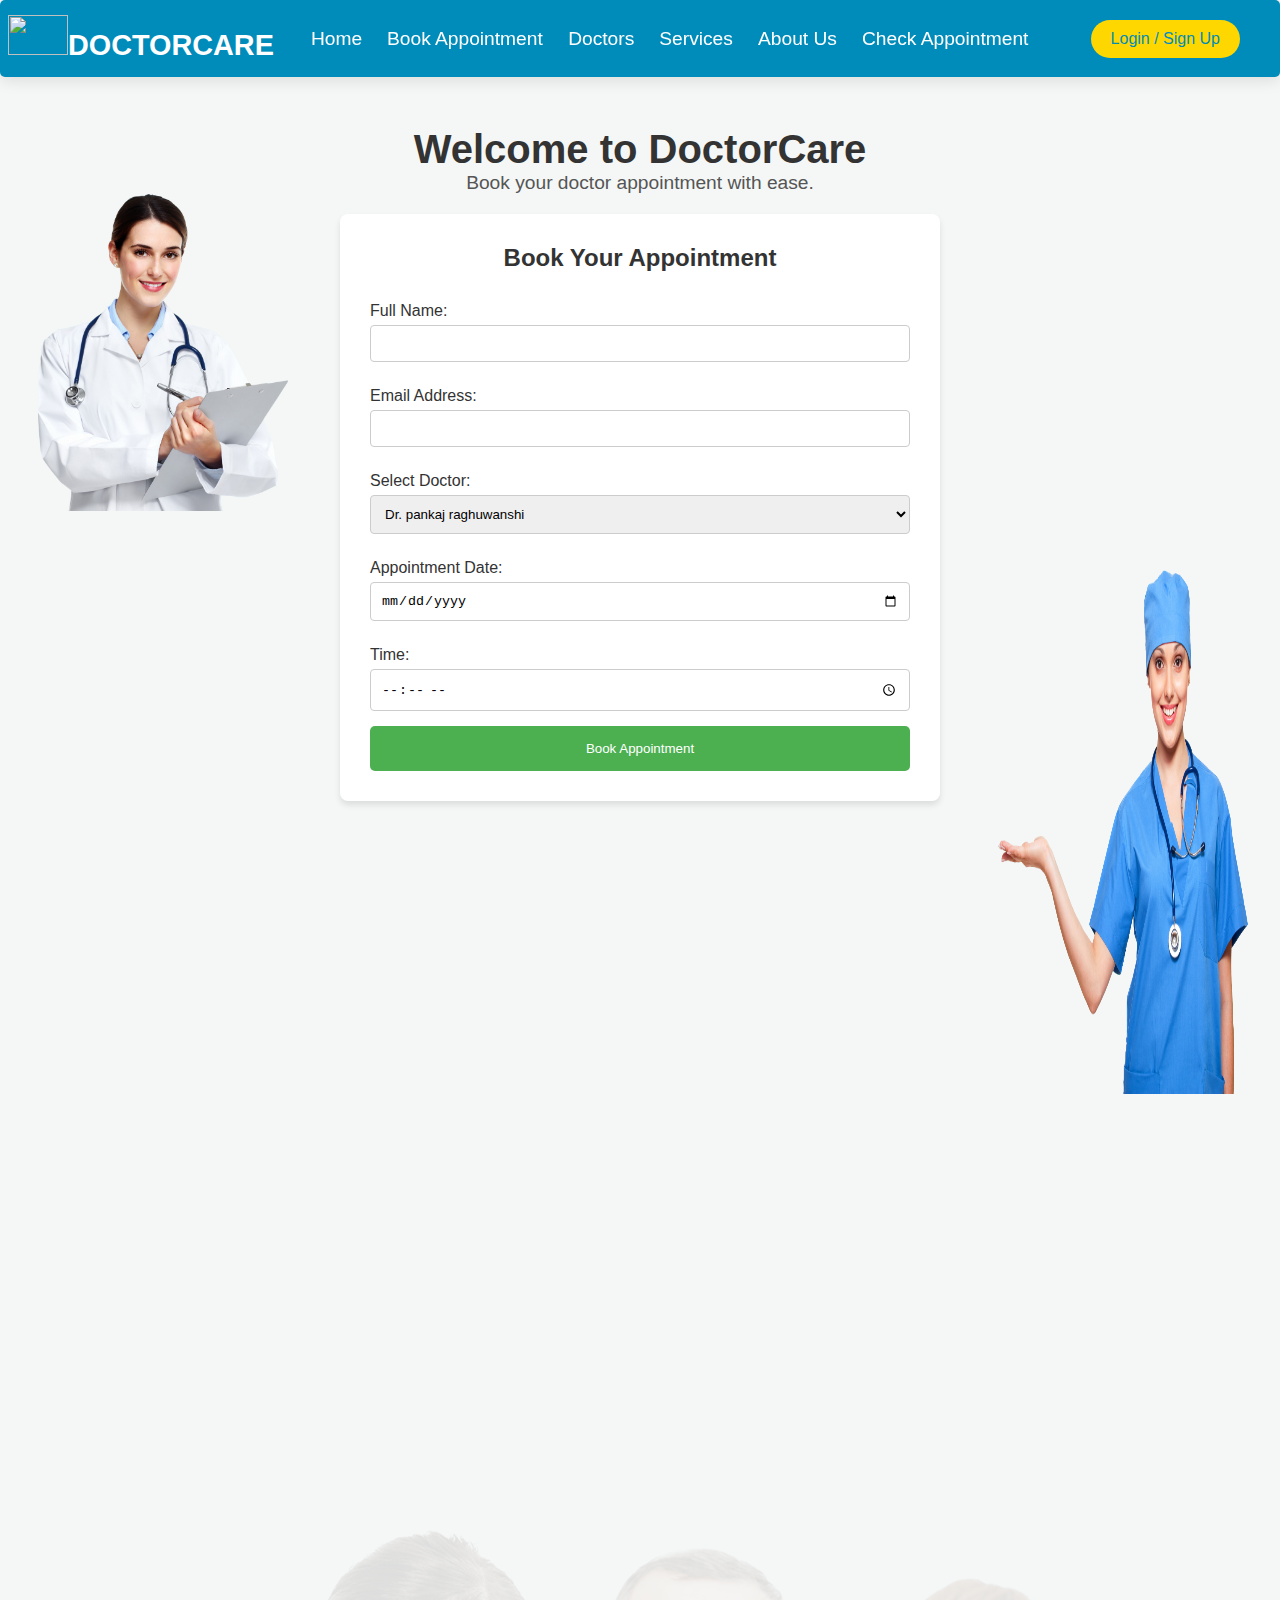
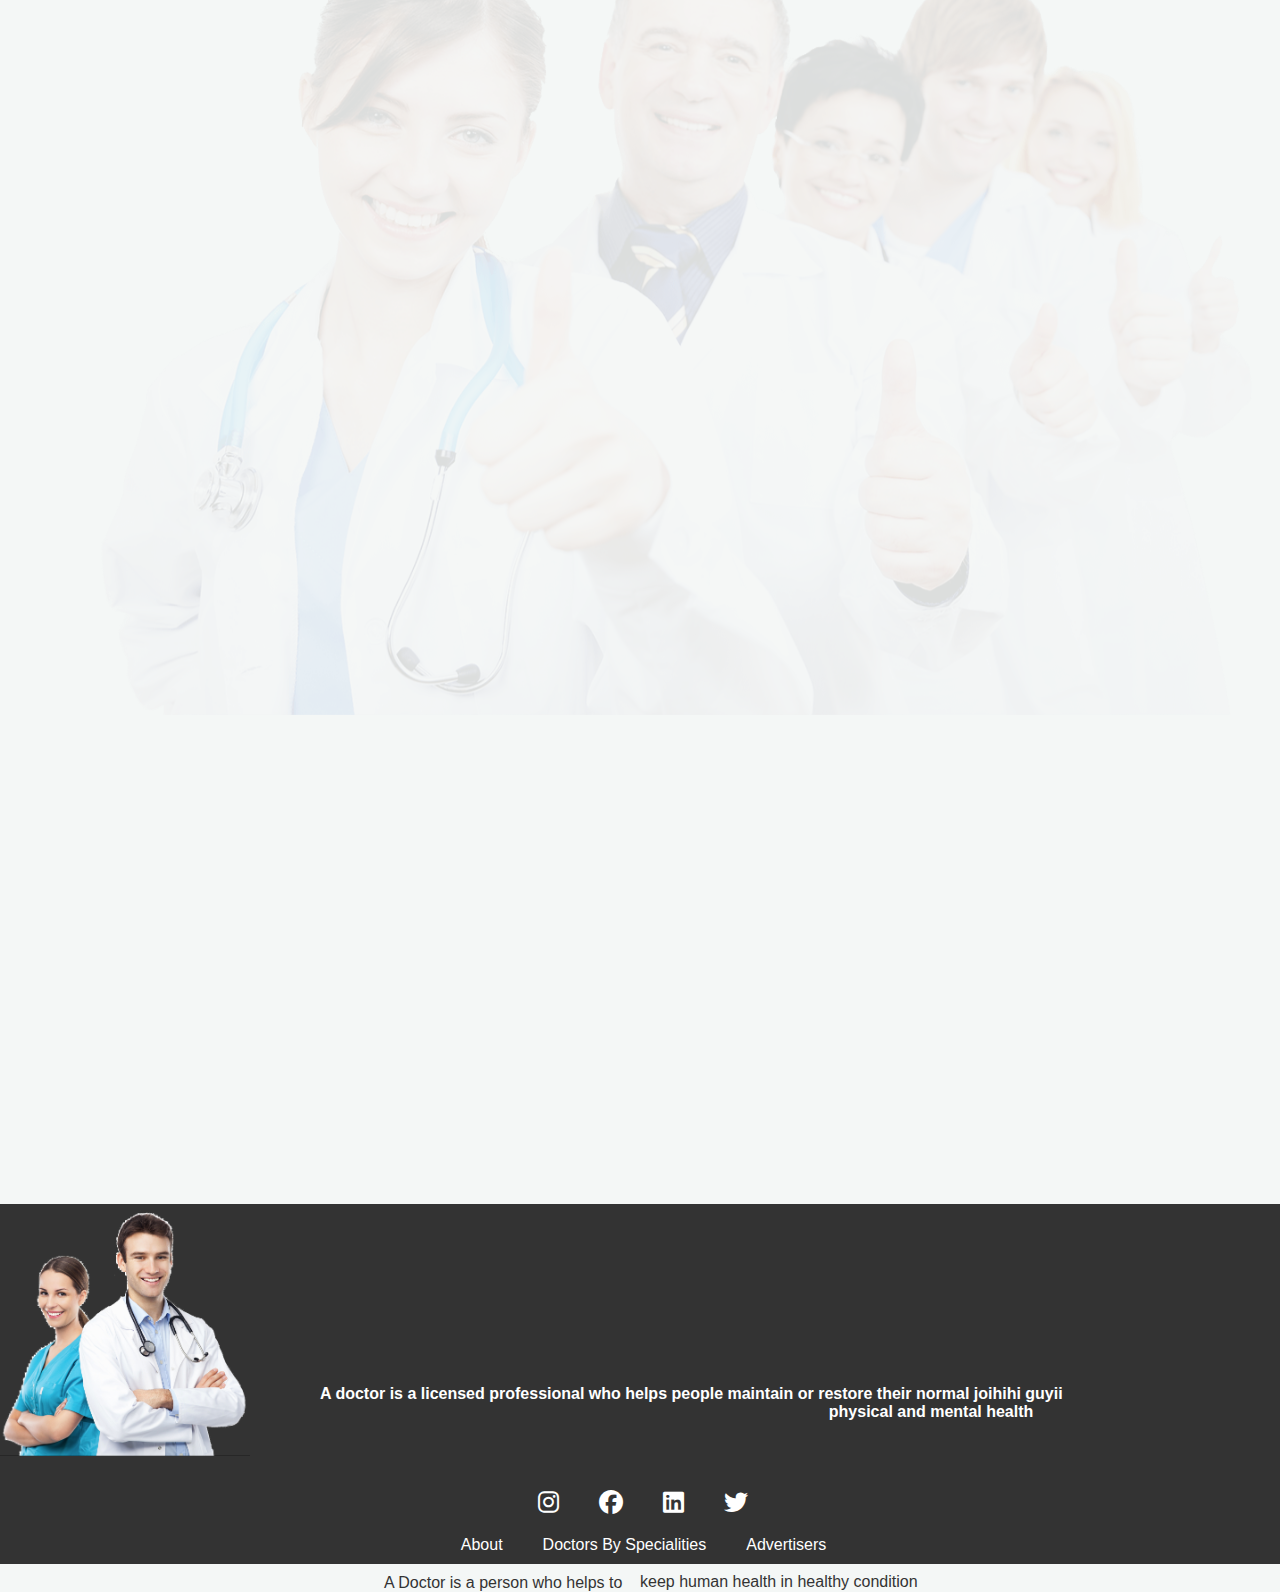
==== index.html @ 3c761203 "final code added 8th jan" ====
<!DOCTYPE html>
<html lang="en">
<head>
    <meta charset="UTF-8">
    <meta name="viewport" content="width=device-width, initial-scale=1.0">
    <title>Doctor Appointment</title>
    <link href="https://unpkg.com/aos@2.3.1/dist/aos.css" rel="stylesheet">

    <link rel="stylesheet" href="https://cdnjs.cloudflare.com/ajax/libs/font-awesome/6.7.2/css/all.min.css">

    <link rel="stylesheet" href="index.css">
</head>
<body>

    
    <div class="navbar">
        <div class="logo"><img src="img/2b8bd2e89da8bbf328e06480a9ad4f7c.png" width="60px" height="40px">DoctorCare </div>
        <ul class="nav-links">
            <li  data-aos="flip-left" data-aos-duration="2500"><a href="#">Home</a></li>
            <li  data-aos="flip-left" data-aos-duration="2500"><a href="#booking-section">Book Appointment</a></li>
            <li  data-aos="zoom-in-down" data-aos-duration="2500"><a href="#div3">Doctors</a></li>
            <li  data-aos="zoom-in-down" data-aos-duration="2500"><a href="#div4">Services</a></li>
            <li data-aos="flip-left" data-aos-duration="2500"><a href="#foot">About Us</a></li>
            <li data-aos="flip-left" data-aos-duration="2500"><a href="book.html">Check Appointment</a></li>
        </ul>
        <button class="login-btn" id="loginBtn" data-aos="fade-up-left"  data-aos-duration="1500">Login / Sign Up</button>
    </div>

    <div class="content">
        <h1>Welcome to DoctorCare</h1>
        <p>Book your doctor appointment with ease.</p>
    </div>
    
<!-- -------------------------------------booking------------------------------------------------------------------------- -->

    <main>
        <section id="booking-section">
            <h2>Book Your Appointment</h2>
            <form id="appointment-form">
                <label for="name">Full Name:</label>
                <input type="text" id="name" name="name" required>

                <label for="email">Email Address:</label>
                <input type="email" id="email" name="email" required>

                <label for="doctor">Select Doctor:</label>
                <select id="doctor" name="doctor">
                    <option value="Dr. pankaj raghuwanshi">Dr. pankaj raghuwanshi</option>
                    <option value="Dr. radhe shyam">Dr. radhe shyam</option>
                    <option value="Dr. Akash chopda">Dr. Akash chopda</option>
                </select>

                <label for="date">Appointment Date:</label>
                <input type="date" id="date" name="date" required>

                <label for="time">Time:</label>
                <input type="time" id="time" name="time" required>

                <button type="submit" id="submit-button">Book Appointment</button>
            </form>
            <p id="confirmation-message"></p>
        </section>
    </main>

    <!-- -------------------------------------booking end------------------------------------------------------------------------- -->

<div id="div1">
    <img src="img/139c5cb1623fc474ffbba6fe920c0d33.png" data-aos="fade-down" data-aos-easing="linear" data-aos-duration="1500" data-aos-offset="510"> <br><br><br><br>
    <!-- <img src="img/img3.png" alt=""> -->
</div>
<div id="div2">
    <img src="img/kisspng-sahara-nurses-bureau-nursing-home-care-health-care-nurse-5ab9dc126d9730.7811115415221299384489.png"  data-aos="fade-left" data-aos-anchor="#example-anchor" data-aos-offset="500" data-aos-duration= "2500" >

</div>

<div id="div3">
    <img src="img/4ee6660207763caf100fb86236fea267.png" data-aos="fade-left"
    data-aos-anchor="#example-anchor"
    data-aos-offset="1000"
    data-aos-duration="500">
</div>

<div id="div3-text" id="element">
    <h1 id="element"></h1>
</div>


<div id="div4">
    <img src="img/transparent-glasses-doctor-examining-patient-in-hospital-setting65ee84c46fb3d5.9067017817101303724575.png" alt=""  data-aos="fade-right" data-aos-anchor-placement="center-center">
    <img src="img/904b3618a197446292f60cd5df629265.png"  data-aos="fade-right" data-aos-anchor-placement="center-center">
    <img src="img/7c3259f292fb3bf3805e8688f34e50a0.png"  data-aos="fade-left" data-aos-anchor-placement="center-center" data-aos-duration="1000" >
</div>

<div class="div4img4" data-aos="flip-right" data-aos-duration="1000" ><img src="img/img4.png" alt=""></div>












<!-- ---------------------footer--------------------------- -->

<div id="foot">
    <div class="footimg1"><img src="img/pngwing.com.png" alt=""></div>
    <div class="footimg2"><img src="img/d8641a4613c00d3e041a2abf61260452.png" data-aos="fade-down"
        data-aos-duration="3000"></div>
</div>

<div id="foottext-1">
<h4>A doctor is a licensed professional who helps people maintain or restore their normal joihihi guyii </h4>
<h4 class="foottexth4"> physical and mental health</h4>
</div>







<div id="foottext-2">
    <ul>
        <li>About</li>
        <li>Doctors By Specialities</li>
        <li>Advertisers</li>
    </ul>
</div>
<div id="foottext-3">
    <ul>
        <i class="fa-brands fa-instagram"></i>
        <i class="fa-brands fa-facebook"></i>
        <i class="fa-brands fa-linkedin"></i>
        <i class="fa-brands fa-twitter"></i>
    </ul>
</div>

<div id="foottext-4">
<p>A Doctor is a person who helps to</p></div>
<div id="foottext-5">
<p> keep human health in healthy condition</p>
</div>










    <!-- ===========================end======================== -->

    <script src="https://cdn.jsdelivr.net/npm/sweetalert2@11"></script>

    <script src="https://unpkg.com/typed.js@2.1.0/dist/typed.umd.js"></script>

<!-- ---------------aos--------------------- -->
<script src="https://unpkg.com/aos@2.3.1/dist/aos.js"></script>
<script>
    AOS.init();
  </script>


    <script src="index.js"></script>
    
</body>

</html>
---- index.css ----
* {
    margin: 0;
    padding: 0;
    box-sizing: border-box;
}

body {
    font-family: 'Arial', sans-serif;
    background-color: #f4f7f6;
    color: #333;
    transition: all 0.3s ease;
}


.navbar {
    display: flex;
    justify-content: space-between;
    align-items: center;
    background-color: #008CBA; 
    padding: 15px 40px;
    box-shadow: 0 4px 15px rgba(0, 0, 0, 0.1);
    border-radius: 5px;
}

.navbar .logo {
    font-size: 1.8rem;
    font-weight: bold;
    color: #fff;
    text-transform: uppercase;
}
.navbar .logo img{
    margin-left: -32px;
}
.navbar .logo img:hover{
    width: 110px;

}

.nav-links {
    display: flex;
    list-style-type: none;
}

.nav-links li {
    margin-right: 25px;
}

.nav-links a {
    text-decoration: none;
    color: #fff;
    font-size: 1.2rem;
    transition: color 0.3s ease-in-out;
}

.nav-links a:hover {
    color: #FFD700; 
}

.login-btn {
    background-color: #FFD700;
    color: #008CBA;
    padding: 10px 20px;
    font-size: 1rem;
    border: none;
    border-radius: 25px;
    cursor: pointer;
    transition: all 0.3s ease;
}

.login-btn:hover {
    background-color: #f0ad4e;
    color: #fff;
}


.content {
    text-align: center;
    margin-top: 50px;
}

.content h1 {
    font-size: 2.5rem;
    color: #333;
}

.content p {
    font-size: 1.2rem;
    color: #555;
}

/* Media Queries for Responsiveness */
@media (max-width: 768px) {
    .navbar {
        flex-direction: column;
        text-align: center;
    }

    .nav-links {
        flex-direction: column;
        margin-top: 15px;
    }

    .nav-links li {
        margin-bottom: 10px;
    }

    .login-btn {
        margin-top: 20px;
    }
}


/* ----------------------------------------home-------------------------- */

main {
    padding: 20px;
    display: flex;
    justify-content: center;
}


#booking-section {
    background-color: white;
    padding: 30px;
    border-radius: 8px;
    box-shadow: 0 4px 6px rgba(0, 0, 0, 0.1);
    width: 100%;
    max-width: 600px;
}

#booking-section h2 {
    text-align: center;
    margin-bottom: 20px;
}

form {
    display: flex;
    flex-direction: column;
}

form label {
    margin: 10px 0 5px;
}

form input, form select {
    padding: 10px;
    margin-bottom: 15px;
    border: 1px solid #ccc;
    border-radius: 4px;
}

button {
    background-color: #4CAF50;
    color: white;
    padding: 15px;
    border: none;
    border-radius: 5px;
    cursor: pointer;
}

button:hover {
    background-color: #45a049;
}



/* -------------------------------------------------------home end--------------------------------------- */

#div1{
   
    margin-left: 3%;
    margin-top: -49%;
    width: 250px;
    height: 110vh;

}
#div2{

    margin-left: 78%;
    margin-top: -48%;
    width: 250px;
    height: 110vh;

}
#div1 img{
    
    width: 250px;
    
}
#div2 img{
    
    width: 250px;
    height: 53%;
}



#div3{
    width: 90%;
}

#div3 img{
    margin-top: -30px;
    width: 100%;
    opacity: 0.1;
}

#div3-text h1{
    margin-top: -40px;
    margin-left: 12px;
    font-size: 1.9rem;
}




#div4 img{
    width: 200px;
}

#div3 img:hover{
    opacity: 0.7;
}

.div4img4 img{
    margin-top: -86%;
    margin-left: 87%;
    width: 150px;
    height: 60vh;
}




/* ----------------footer=---------------------------- */
#foot{
background: #333;
    display: flex;
    gap: 64%;

    width: 100%;
    height: 40vh;

}
.footimg1 img{
margin-bottom: -6%;
    width: 250px;
}
.footimg2 img{
    margin-top: 40px;
    width: 200px;
}


#foottext-1{
    
    color: white;
    margin-top: -14%;
    margin-left: 25%;
}
.foottexth4{
    margin-left: 53%;
}
#foottext-2 ul{
    margin-top: 9%;
    margin-left: 36%;
    gap: 40px;
    display: flex;
}
#foottext-2 ul li{
    list-style: none;
    color: white;

}
#foottext-2 ul li:hover{
    cursor: pointer;
    color: #857f5e;
}
#foottext-3 ul{
    font-size: 24px;
    color: white;
    margin-top: -5%;
    margin-left: 42%;
    gap: 40px;
    display: flex;
}
#foottext-3 ul i:hover{
    cursor: pointer;
    color: black
}
#foottext-4{
    margin-top: 60px;
    margin-left: 30%;
}
#foottext-5{
    margin-top: -19px;
    margin-left: 50%;
}
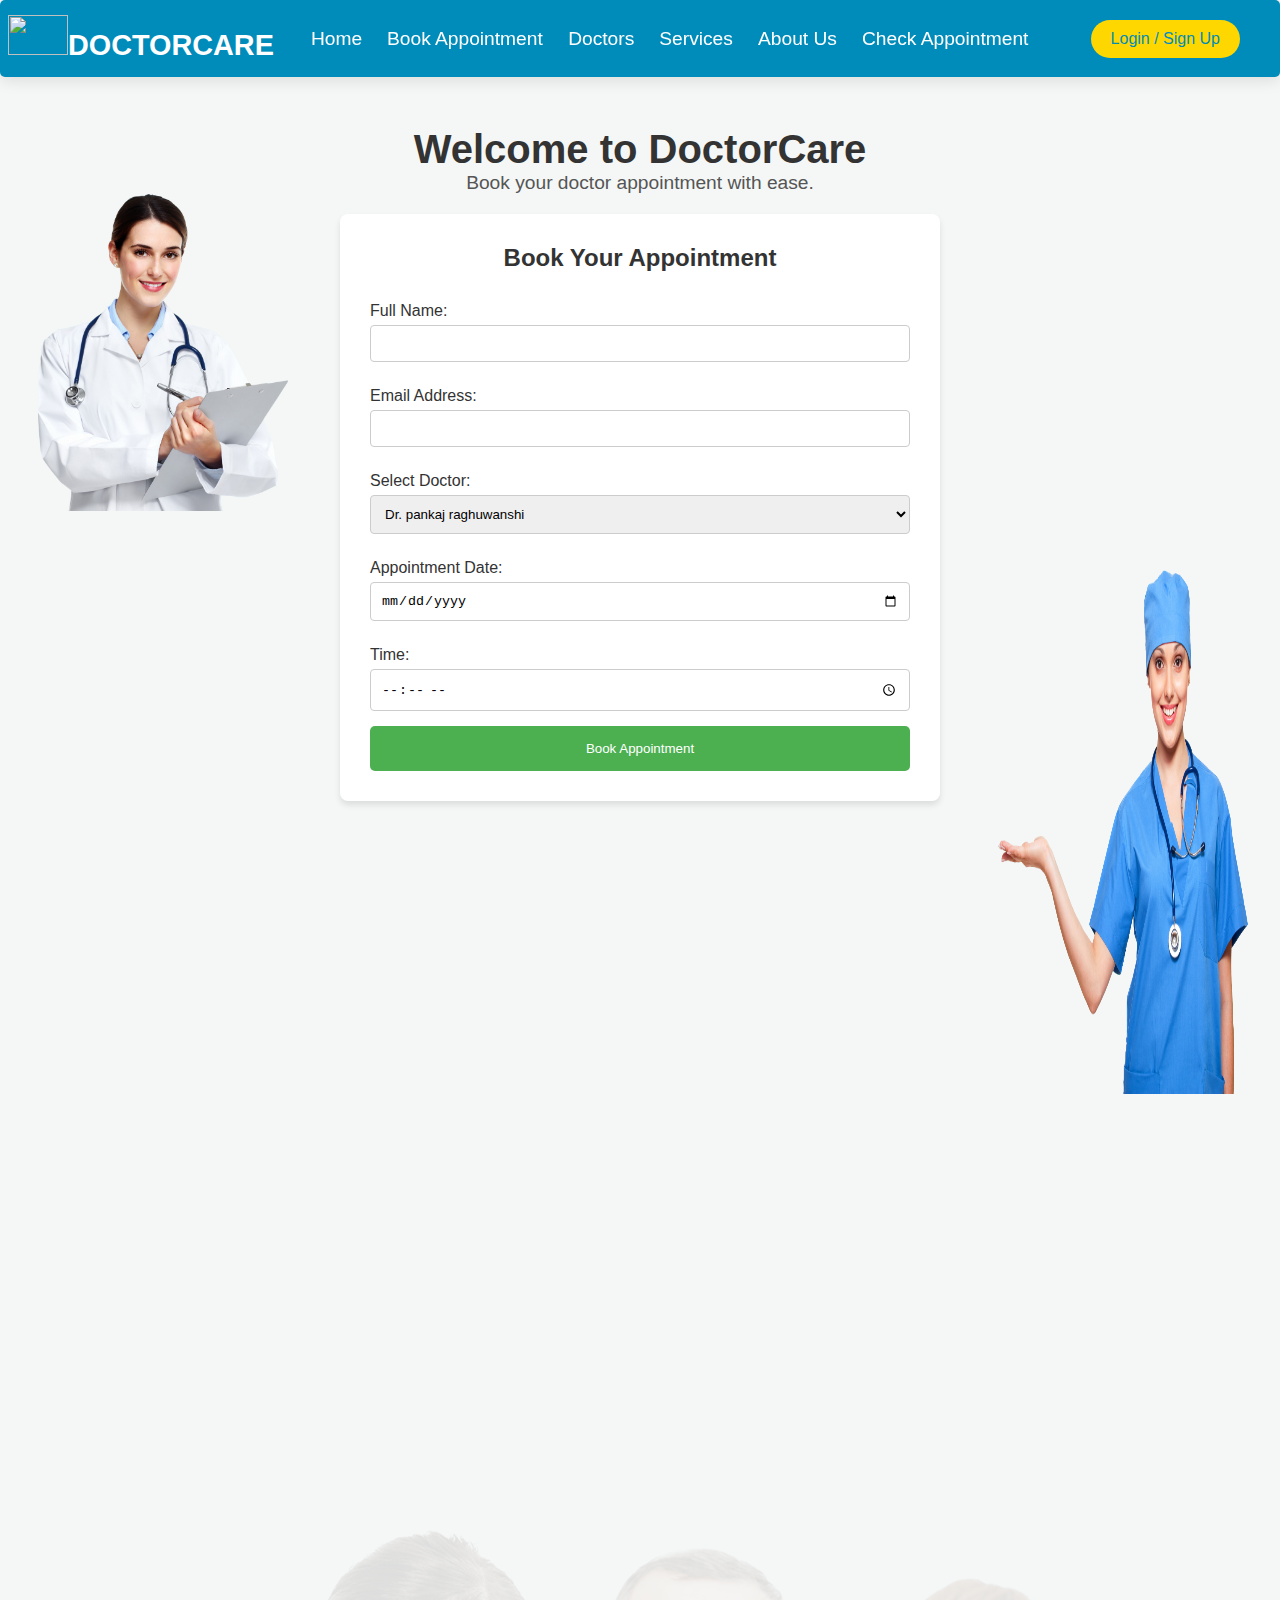
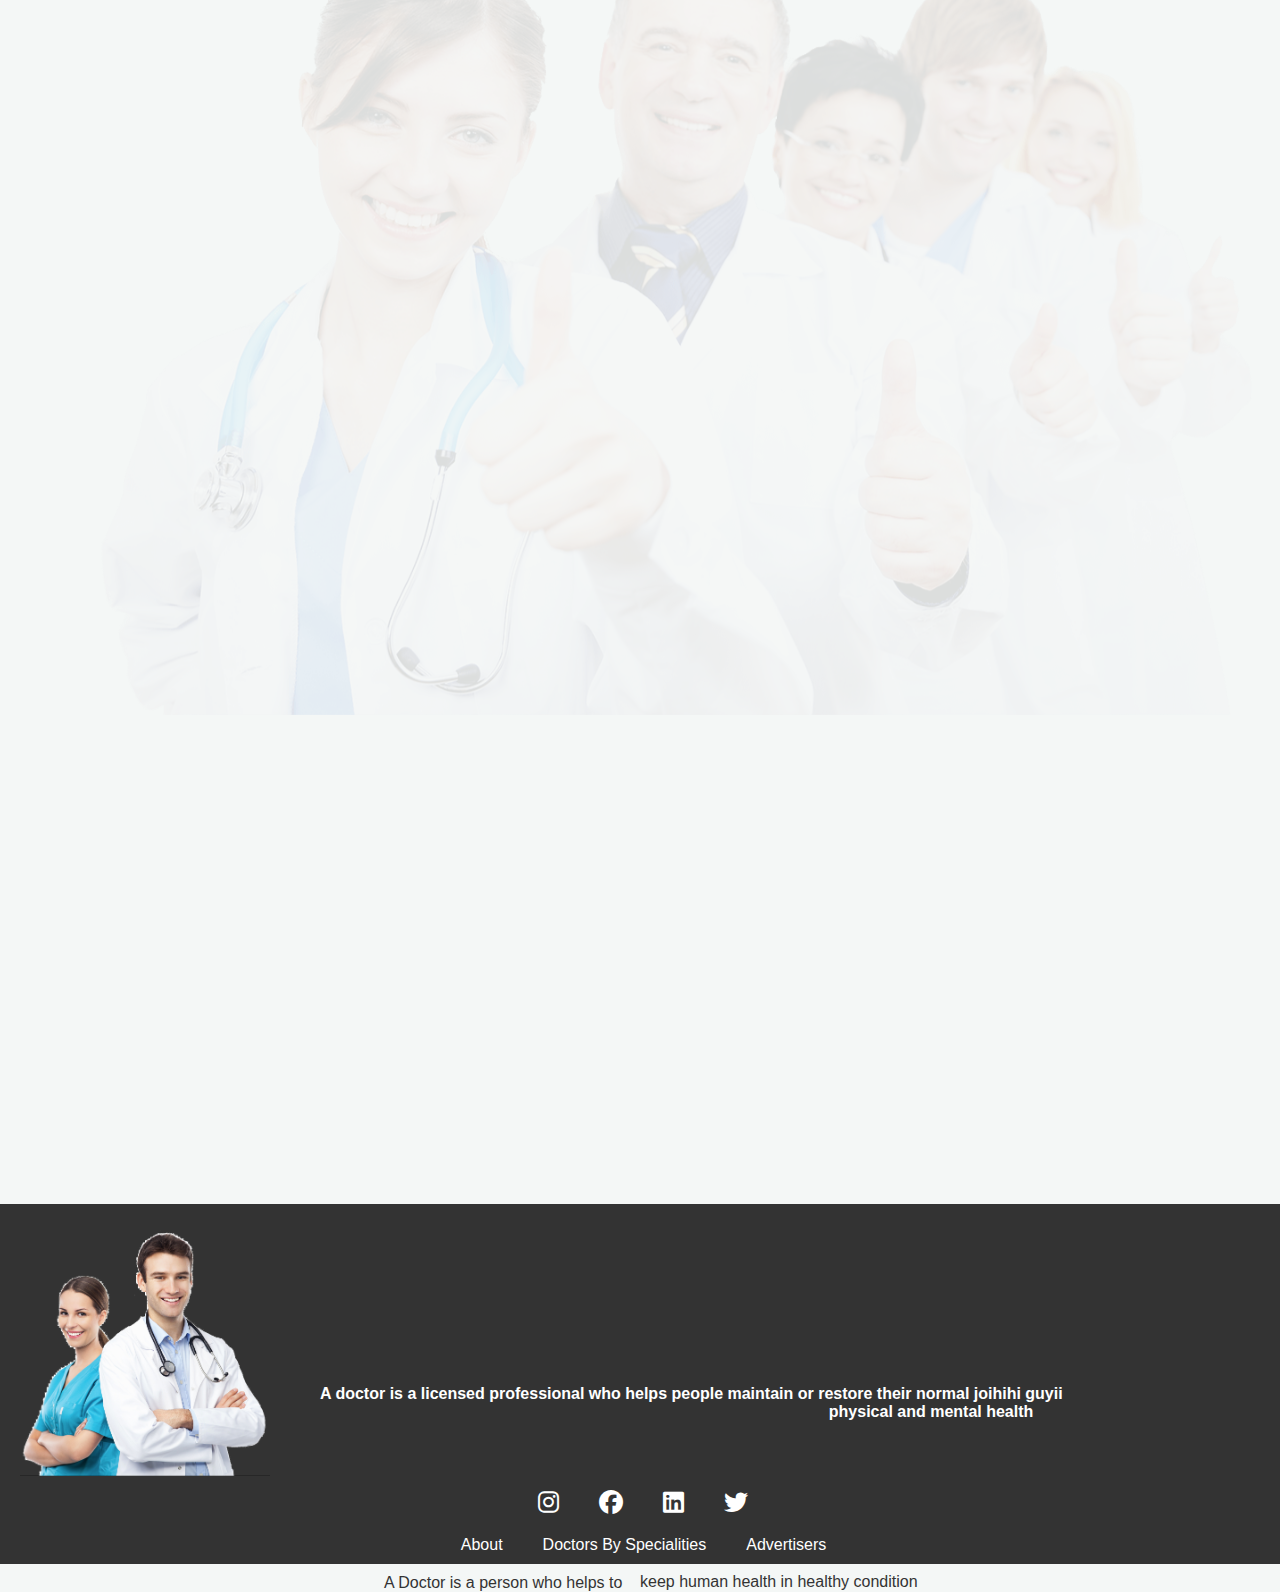
==== commit 2b965fe4: "10th 2nd" ====
--- a/index.html
+++ b/index.html
@@ -21,9 +21,9 @@
             <li  data-aos="zoom-in-down" data-aos-duration="2500"><a href="#div3">Doctors</a></li>
             <li  data-aos="zoom-in-down" data-aos-duration="2500"><a href="#div4">Services</a></li>
             <li data-aos="flip-left" data-aos-duration="2500"><a href="#foot">About Us</a></li>
-            <li data-aos="flip-left" data-aos-duration="2500"><a href="book.html">Check Appointment</a></li>
+            <li data-aos="flip-left" data-aos-duration="2500"><a href="#" onclick="check()">Check Appointment</a></li>
         </ul>
-        <button class="login-btn" id="loginBtn" data-aos="fade-up-left"  data-aos-duration="1500">Login / Sign Up</button>
+        <button class="login-btn" id="loginBtn" data-aos="fade-up-left"  data-aos-duration="1500" onclick="loginsignbtn()">Login / Sign Up</button>
     </div>
 
     <div class="content">
@@ -36,7 +36,7 @@
     <main>
         <section id="booking-section">
             <h2>Book Your Appointment</h2>
-            <form id="appointment-form">
+            <form id="appointment-form" >
                 <label for="name">Full Name:</label>
                 <input type="text" id="name" name="name" required>
 
@@ -56,7 +56,8 @@
                 <label for="time">Time:</label>
                 <input type="time" id="time" name="time" required>
 
-                <button type="submit" id="submit-button">Book Appointment</button>
+
+                <button type="submit" id="submit-button" onclick="return ins()">Book Appointment</button>
             </form>
             <p id="confirmation-message"></p>
         </section>
@@ -158,7 +159,6 @@
 
     <script src="https://cdn.jsdelivr.net/npm/sweetalert2@11"></script>
 
-    <script src="https://unpkg.com/typed.js@2.1.0/dist/typed.umd.js"></script>
 
 <!-- ---------------aos--------------------- -->
 <script src="https://unpkg.com/aos@2.3.1/dist/aos.js"></script>
@@ -166,7 +166,8 @@
     AOS.init();
   </script>
 
-
+<script src="https://unpkg.com/typed.js@2.1.0/dist/typed.umd.js"></script>
+<script src="drlogin.js"></script>
     <script src="index.js"></script>
     
 </body>
--- a/index.css
+++ b/index.css
@@ -90,7 +90,7 @@
 }
 
 /* Media Queries for Responsiveness */
-@media (max-width: 768px) {
+@media (max-width: 768\px) {
     .navbar {
         flex-direction: column;
         text-align: center;
@@ -112,6 +112,8 @@
 
 
 /* ----------------------------------------home-------------------------- */
+
+
 
 main {
     padding: 20px;
@@ -205,6 +207,9 @@
     width: 100%;
     opacity: 0.1;
 }
+#div3 img:hover{
+    opacity: 0.7;
+}
 
 #div3-text h1{
     margin-top: -40px;
@@ -213,14 +218,8 @@
 }
 
 
-
-
 #div4 img{
     width: 200px;
-}
-
-#div3 img:hover{
-    opacity: 0.7;
 }
 
 .div4img4 img{
@@ -231,52 +230,101 @@
 }
 
 
+@media (max-width: 768px) {
+    #div1 {
+        margin-bottom: 0;
+    }
+    #div1 img{
+    margin-bottom: 0;
+        width: 150px;
+        
+    }
+    #div2{
+       /* display: none; */
+width: 200px;
+       margin-top: -309%;
+    }
+    #div3{
+        margin-top: 120%;
+        margin-bottom: 0;
+    }
+    #div3-text h1{
+        font-size: small;
+margin-top: 110%;
+    }
+    
+    #div4 img{
+        width: 50px;
+    }
+    .div4img4 img{
+        margin-left: 74%;
+        width: 100px;
+        height: 35vh;
+    }
+    .div4img4{
+        margin-left: -12%;
+    }
+}
+
+
+
+
+
+
+
+
+
 
 
 /* ----------------footer=---------------------------- */
+/* Base Styles */
 #foot{
-background: #333;
+    background: #333;
     display: flex;
     gap: 64%;
-
     width: 100%;
     height: 40vh;
-
-}
+    padding: 20px;
+    box-sizing: border-box;
+}
+
 .footimg1 img{
-margin-bottom: -6%;
+    margin-bottom: -6%;
     width: 250px;
 }
+
 .footimg2 img{
     margin-top: 40px;
     width: 200px;
 }
 
-
 #foottext-1{
-    
     color: white;
     margin-top: -14%;
     margin-left: 25%;
 }
+
 .foottexth4{
     margin-left: 53%;
 }
+
 #foottext-2 ul{
     margin-top: 9%;
     margin-left: 36%;
     gap: 40px;
     display: flex;
 }
+
 #foottext-2 ul li{
     list-style: none;
     color: white;
-
-}
+}
+
 #foottext-2 ul li:hover{
     cursor: pointer;
     color: #857f5e;
 }
+
 #foottext-3 ul{
     font-size: 24px;
     color: white;
@@ -285,18 +333,109 @@
     gap: 40px;
     display: flex;
 }
+
 #foottext-3 ul i:hover{
     cursor: pointer;
-    color: black
-}
+    color: black;
+}
+
 #foottext-4{
     margin-top: 60px;
     margin-left: 30%;
 }
+
 #foottext-5{
     margin-top: -19px;
     margin-left: 50%;
 }
 
-
-
+/* Responsive Styles */
+
+@media (max-width: 768px) {
+    .footimg1 img, .footimg2 img {
+        width: 120px;
+    }
+
+    #div1 img{
+        margin-top: 80%;
+        opacity: 0.2;
+    }
+    #div2 img{
+        margin-top: 30%;
+        margin-left: -50%;
+    }
+    #foottext-1{
+        margin-top: -22%;
+        margin-left: 0;
+        text-align: center;
+    }
+
+
+    #foottext-3 ul {
+        margin-top: -6%;
+        font-size: 18px;
+        margin-left: 0;
+        justify-content: center;
+        gap: 15px;
+    }
+#foottext-4{
+    color: wheat;
+    margin-top: -26%;
+}
+foottext-5 p{
+    color: rgb(217, 208, 205);
+    margin-top: -26%;
+}
+/*   
+    #foot {
+        flex-direction: column;
+        height: auto;
+        gap: 10px;
+    } */
+}
+
+@media (max-width: 480px) {
+    .footimg1 img, .footimg2 img {
+        
+        width: 100px;
+    }
+
+    #foottext-1, .foottexth4 {
+        font-size: 15px;
+        margin-top: -10%;
+        margin-left: 0;
+        text-align: center;
+    }
+
+    #foottext-2 ul {
+        font-size: 10px;
+        margin-top: -15%;
+        margin-left: 0;
+        justify-content: center;
+        gap: 8px;
+    }
+
+    #foottext-3 ul {
+        /* font-size: 10px; */
+        margin-top: -25%;
+        font-size: 16px;
+        margin-left: 40px;
+        justify-content: center;
+        gap: 10px;
+    }
+
+    #foottext-4, #foottext-5 {
+        font-size: 10px;
+        color: wheat;
+        /* margin-top: 120%; */
+        margin-left: 5%;
+        margin-top: 15px;
+        text-align: center;
+    }
+
+    #foot {
+        flex-direction: column;
+        height: auto;
+        gap: 10px;
+    }
+}
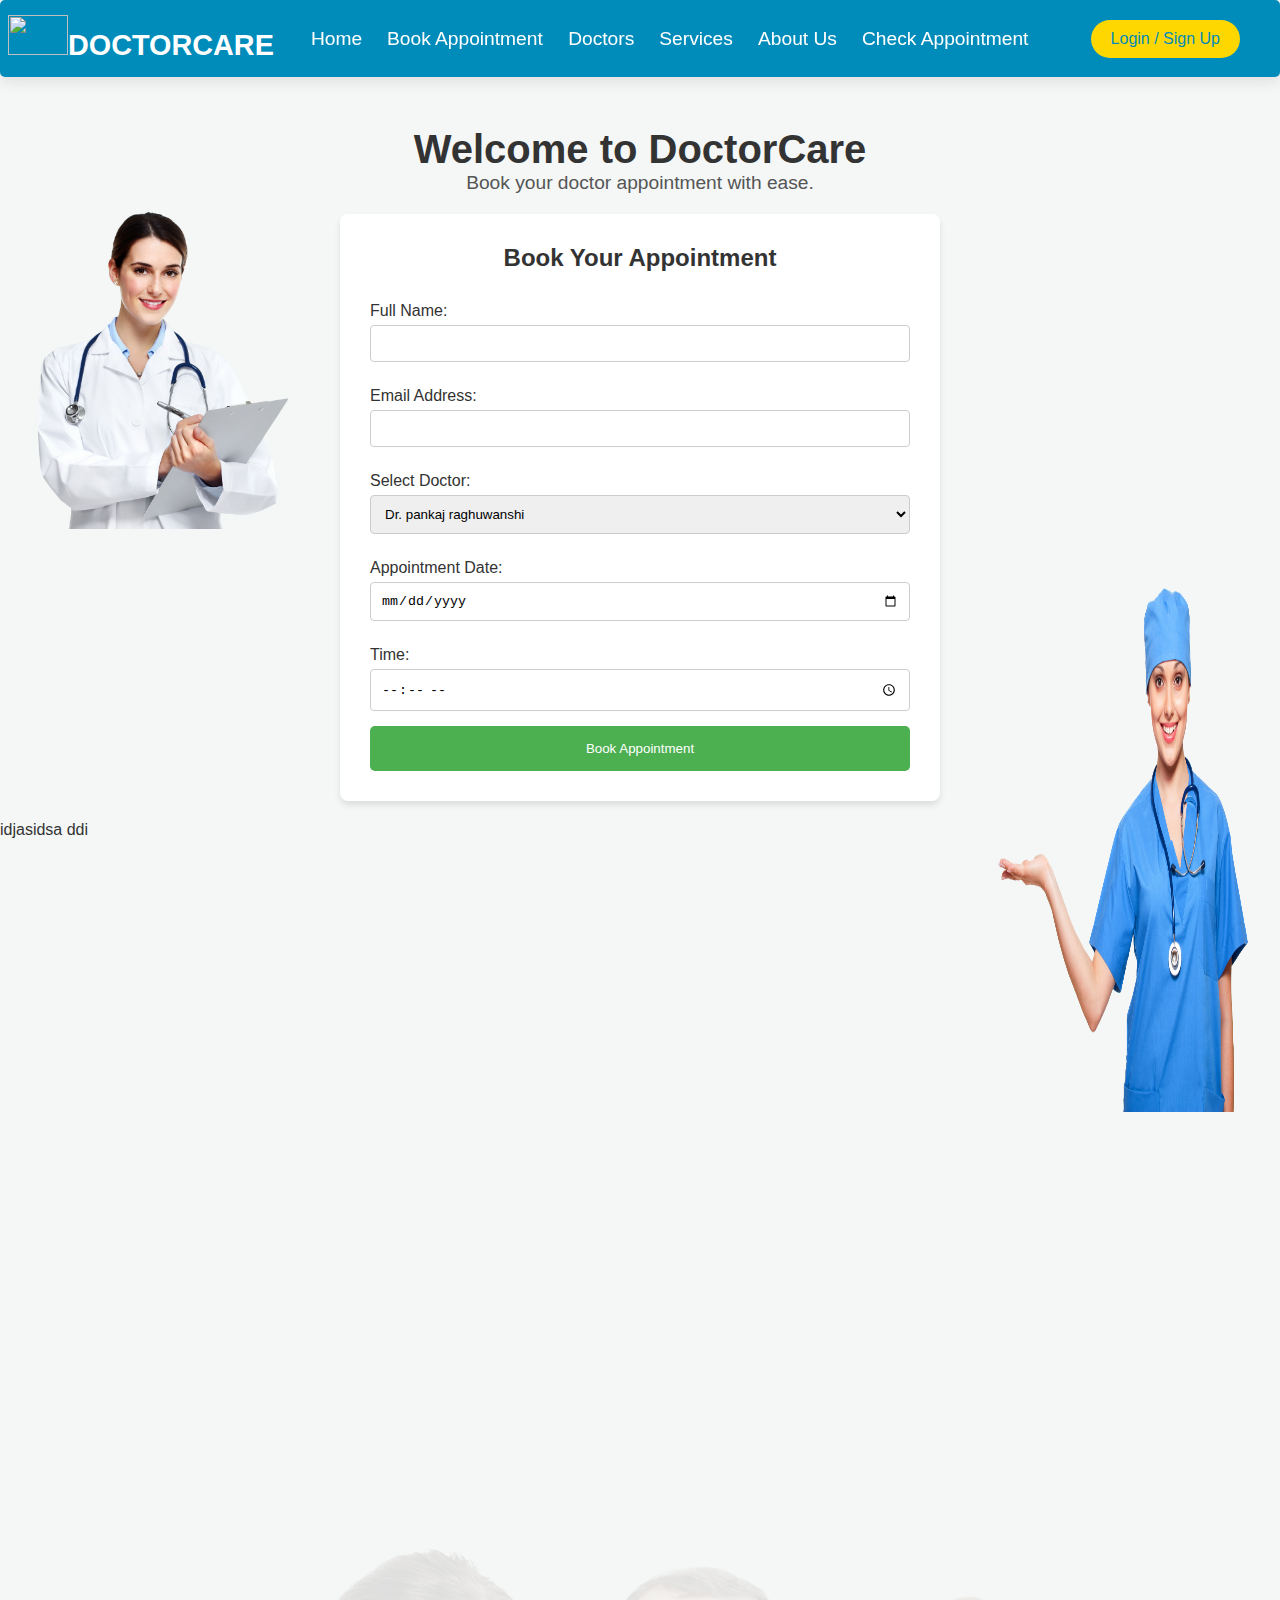
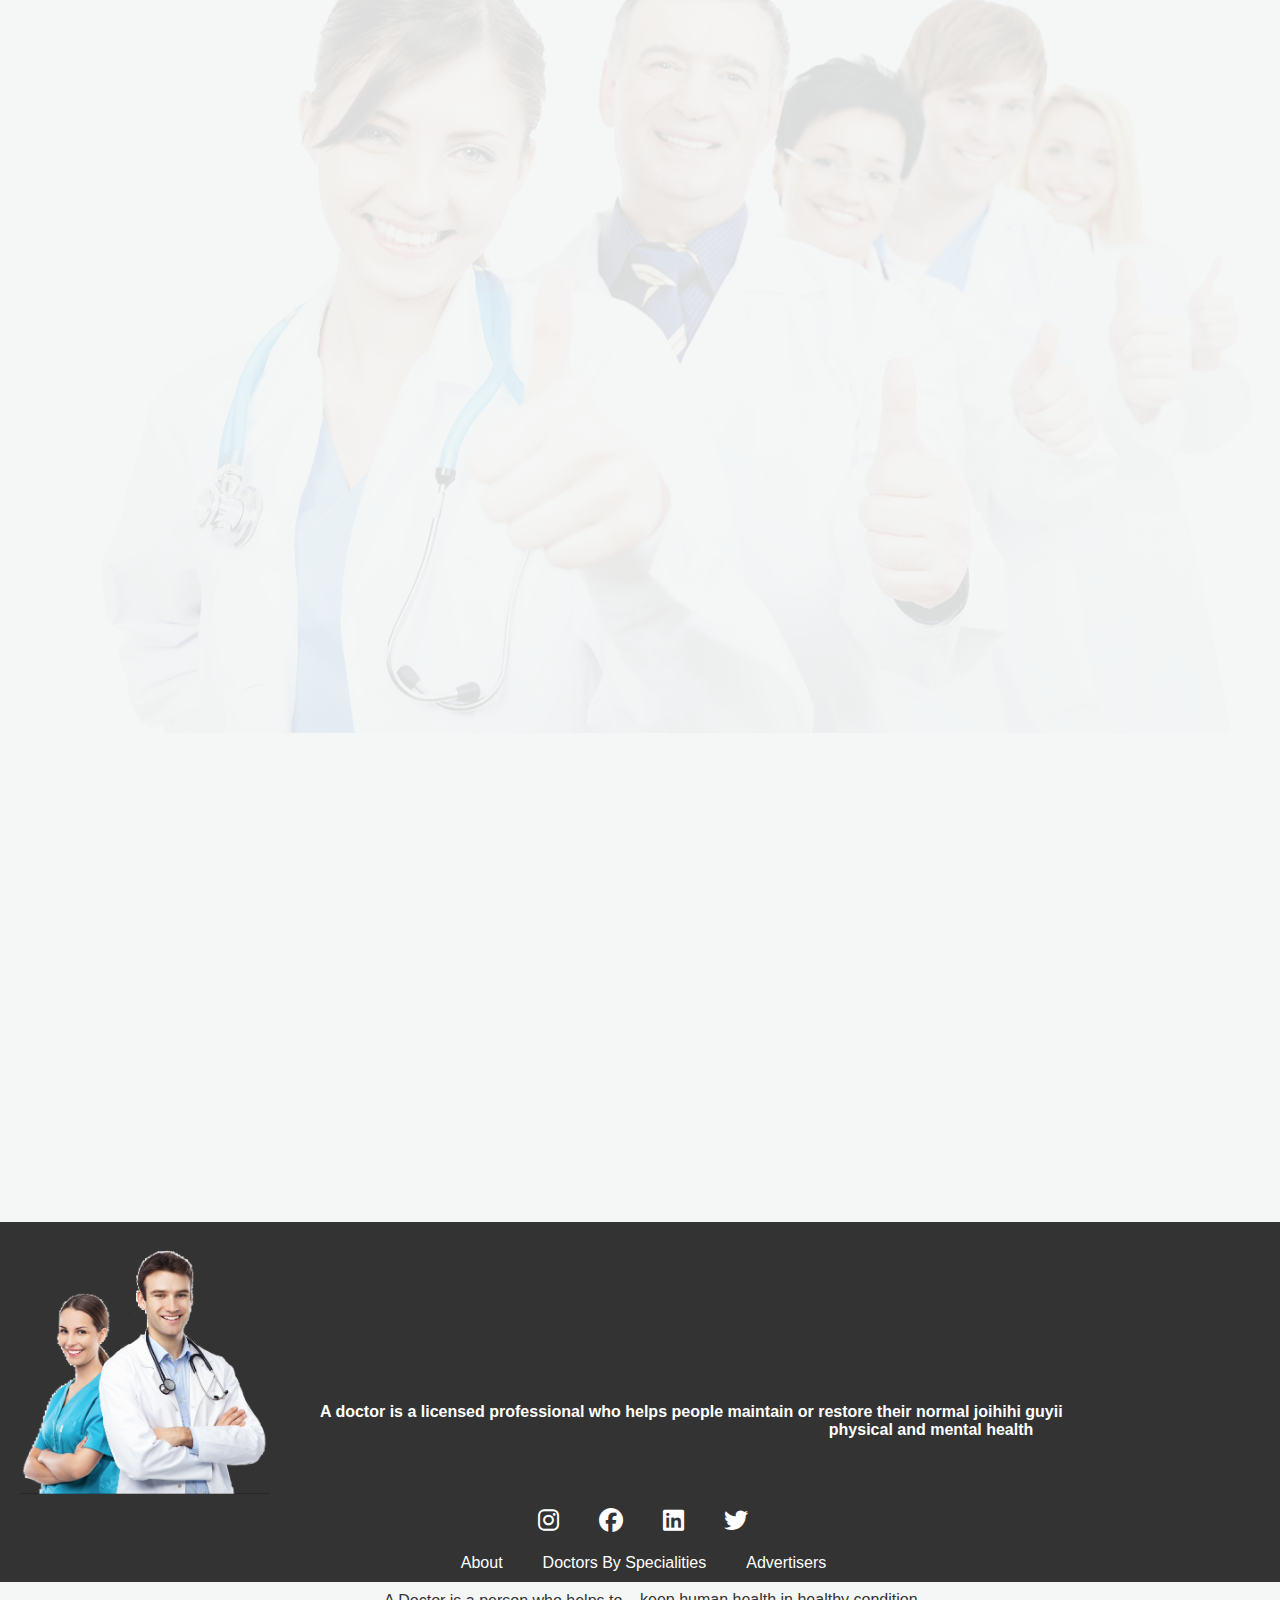
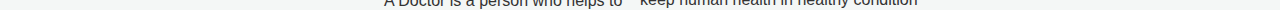
==== commit be4bf728: "11th" ====
--- a/index.html
+++ b/index.html
@@ -62,6 +62,7 @@
             <p id="confirmation-message"></p>
         </section>
     </main>
+    <p>idjasidsa ddi</p>
 
     <!-- -------------------------------------booking end------------------------------------------------------------------------- -->
 
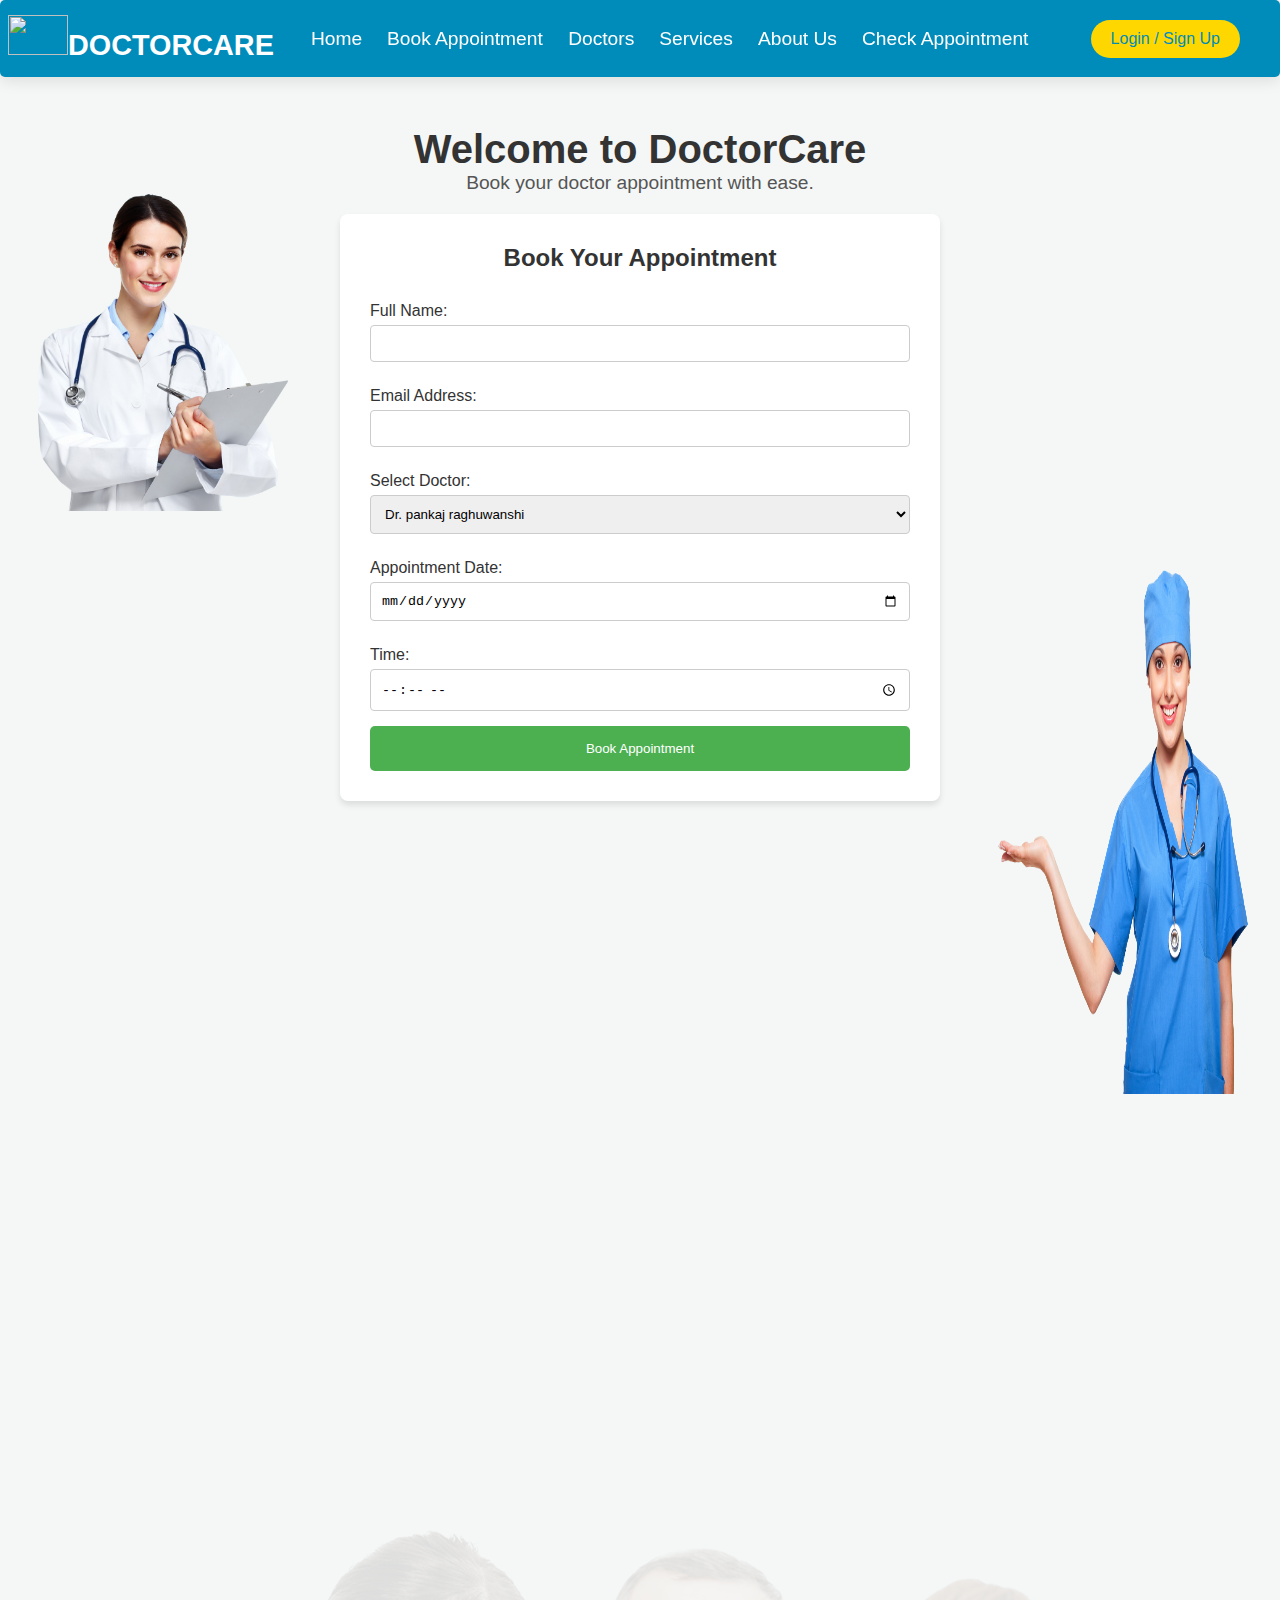
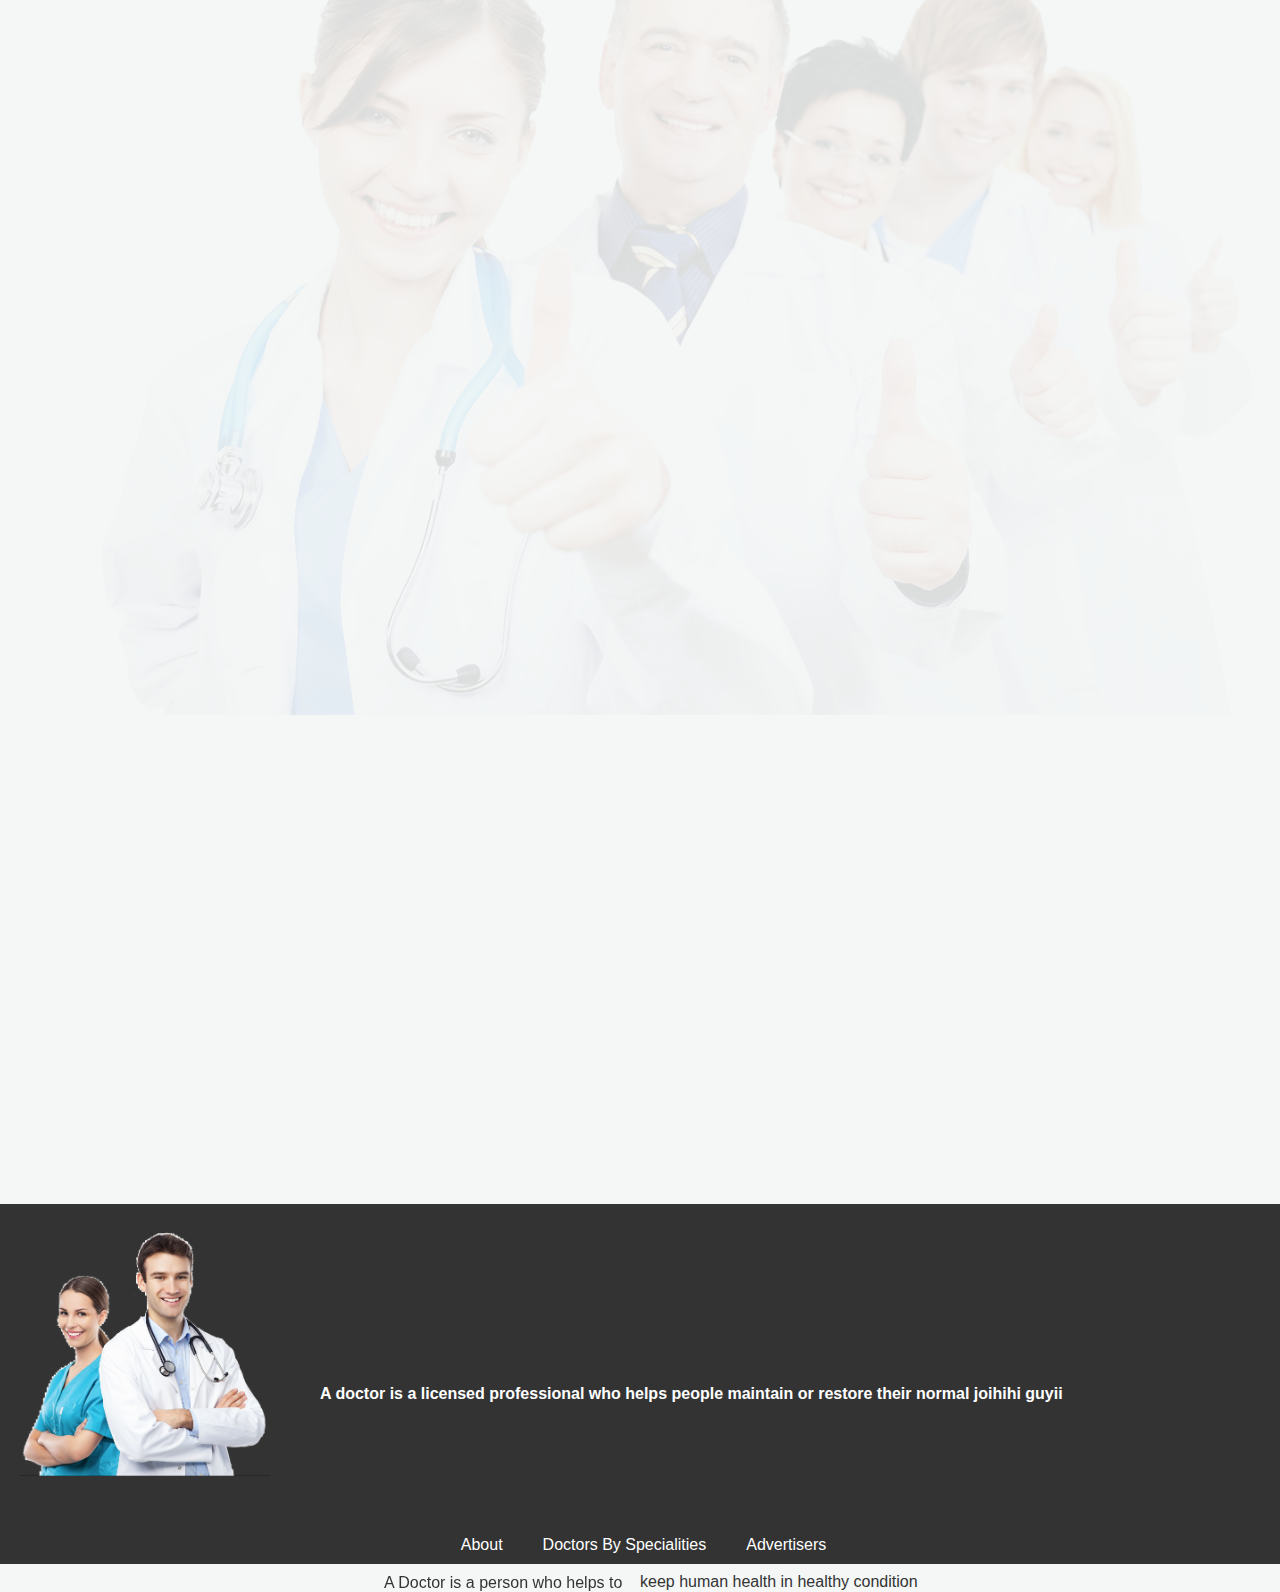
==== commit 43f05723: "11th 2nd" ====
--- a/index.html
+++ b/index.html
@@ -62,7 +62,6 @@
             <p id="confirmation-message"></p>
         </section>
     </main>
-    <p>idjasidsa ddi</p>
 
     <!-- -------------------------------------booking end------------------------------------------------------------------------- -->
 
@@ -114,9 +113,9 @@
         data-aos-duration="3000"></div>
 </div>
 
-<div id="foottext-1">
+<div id="foottext-1" >
 <h4>A doctor is a licensed professional who helps people maintain or restore their normal joihihi guyii </h4>
-<h4 class="foottexth4"> physical and mental health</h4>
+<h4 class="foottexth4" data-aos="fade-left" data-aos-offset="100" data-aos-duration= "2500"> physical and mental health</h4>
 </div>
 
 
@@ -134,17 +133,17 @@
 </div>
 <div id="foottext-3">
     <ul>
-        <i class="fa-brands fa-instagram"></i>
-        <i class="fa-brands fa-facebook"></i>
-        <i class="fa-brands fa-linkedin"></i>
-        <i class="fa-brands fa-twitter"></i>
+        <i data-aos="zoom-in-down" data-aos-duration="2500" class="fa-brands fa-instagram"></i>
+        <i data-aos="zoom-in-down" data-aos-duration="2500" class="fa-brands fa-facebook"></i>
+        <i data-aos="zoom-in-down" data-aos-duration="2500" class="fa-brands fa-linkedin"></i>
+        <i data-aos="zoom-in-down" data-aos-duration="2500" class="fa-brands fa-twitter"></i>
     </ul>
 </div>
 
-<div id="foottext-4">
-<p>A Doctor is a person who helps to</p></div>
+<div  id="foottext-4">
+<p data-aos="fade-left" data-aos-anchor="#example-anchor" data-aos-offset="500" data-aos-duration= "2500">A Doctor is a person who helps to</p></div>
 <div id="foottext-5">
-<p> keep human health in healthy condition</p>
+<p >  keep human health in healthy condition</p>
 </div>
 
 
--- a/index.css
+++ b/index.css
@@ -113,6 +113,20 @@
 
 /* ----------------------------------------home-------------------------- */
 
+#checklogin{
+    font-weight: bolder;
+font-size: x-large;
+    color: white;
+
+    text-decoration: none;
+}
+
+.link{
+    text-decoration: none;
+    font-size: x-large;
+    font-weight: 500;
+    /* color: black; */
+}
 
 
 main {
@@ -263,9 +277,9 @@
     }
     .div4img4{
         margin-left: -12%;
-    }
-}
-
+        color:rgba(255, 255, 255, 0.564)
+    }
+}
 
 
 
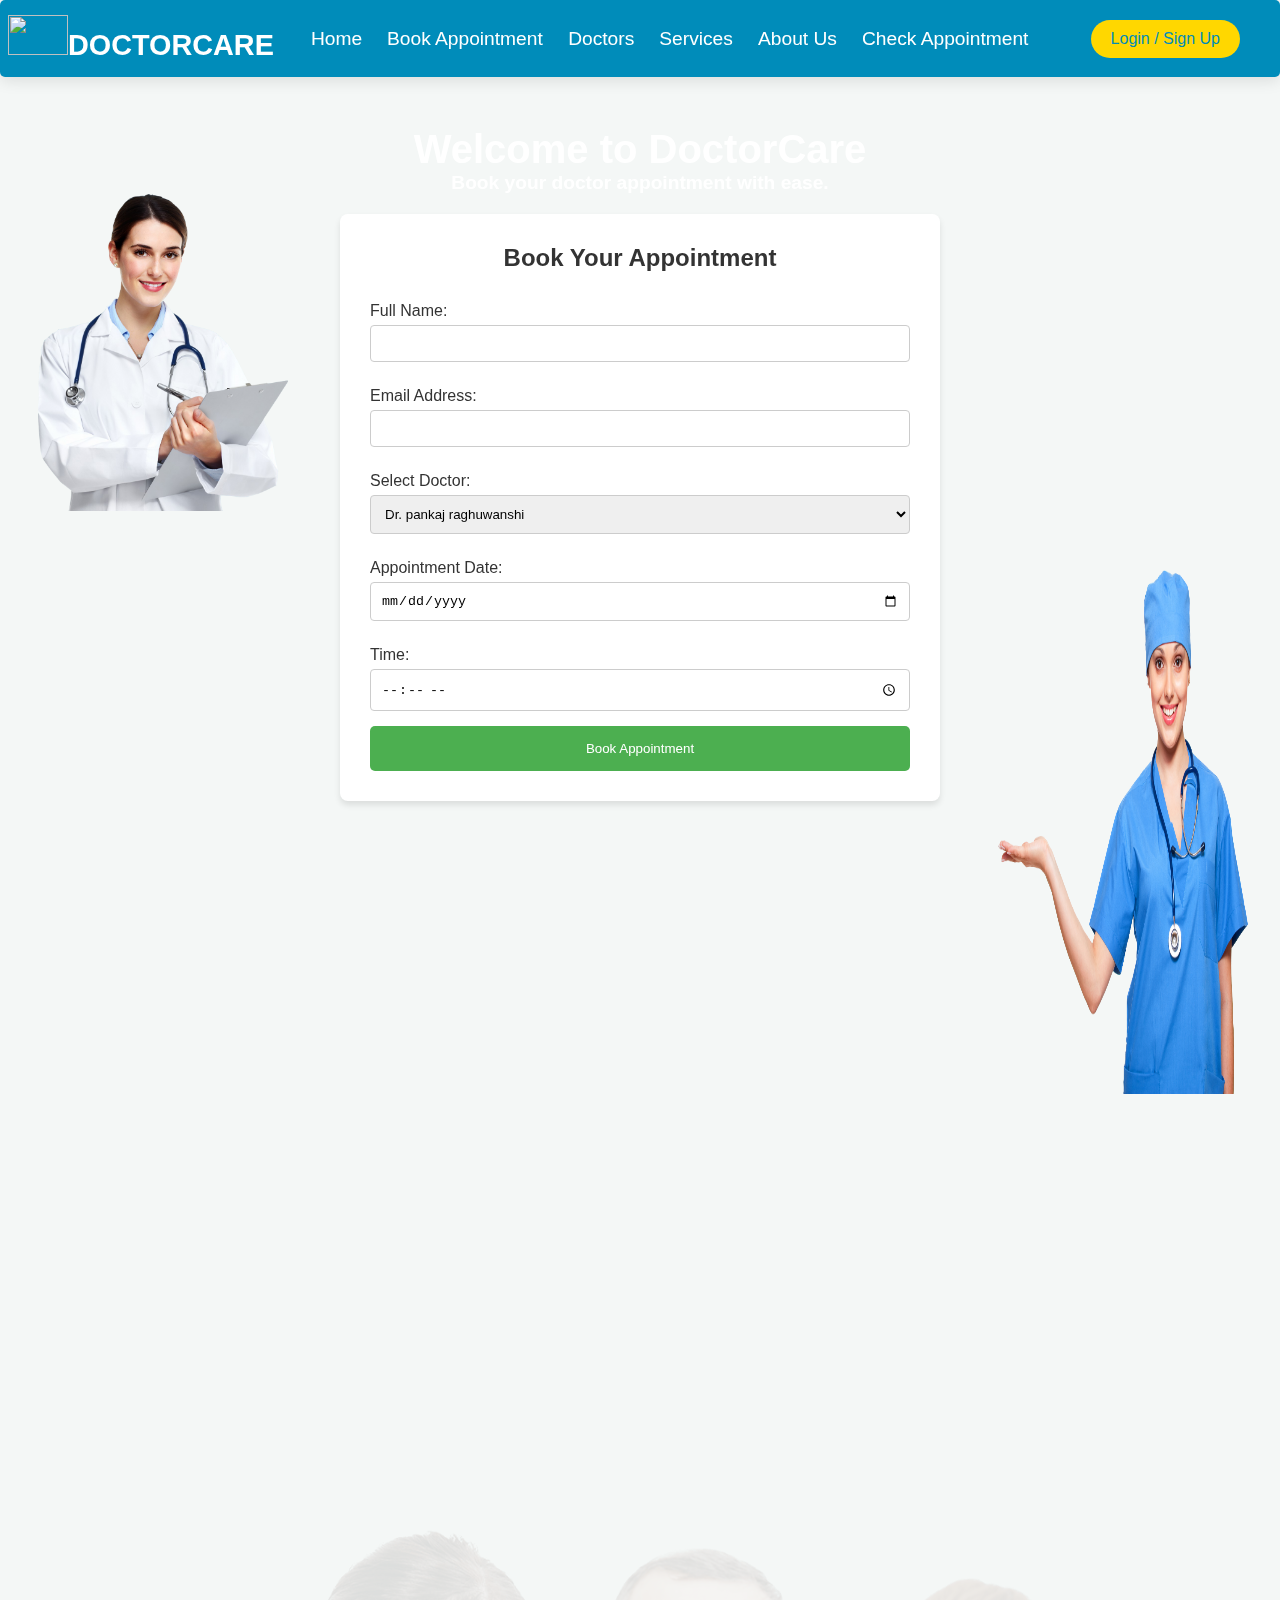
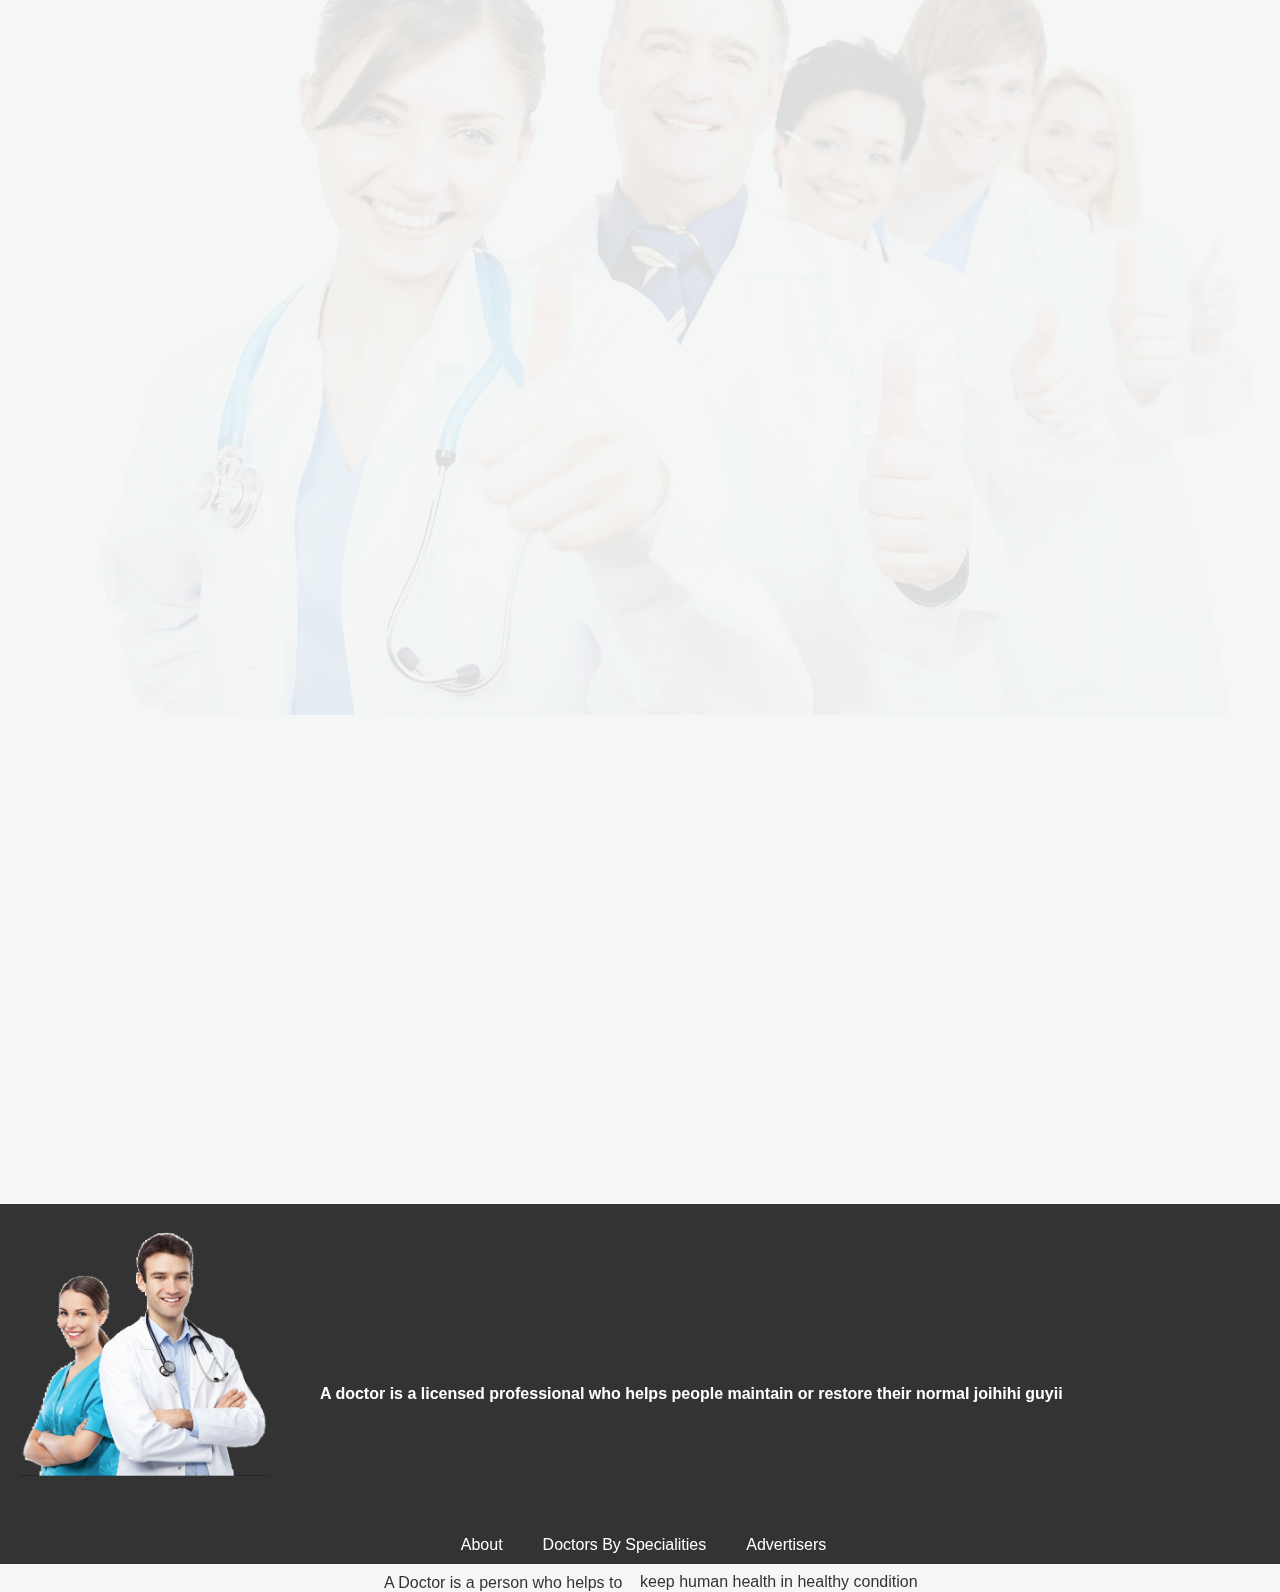
==== commit 10afbe85: "11th 3rd" ====
--- a/index.html
+++ b/index.html
@@ -32,6 +32,12 @@
     </div>
     
 <!-- -------------------------------------booking------------------------------------------------------------------------- -->
+  <!-- Video background -->
+  <div class="video-background">
+    <video autoplay loop muted>
+        <source src="img/127039-737736678_large.mp4" type="video/mp4">
+    </video>
+</div>
 
     <main>
         <section id="booking-section">
--- a/index.css
+++ b/index.css
@@ -74,21 +74,6 @@
 }
 
 
-.content {
-    text-align: center;
-    margin-top: 50px;
-}
-
-.content h1 {
-    font-size: 2.5rem;
-    color: #333;
-}
-
-.content p {
-    font-size: 1.2rem;
-    color: #555;
-}
-
 /* Media Queries for Responsiveness */
 @media (max-width: 768\px) {
     .navbar {
@@ -128,7 +113,43 @@
     /* color: black; */
 }
 
-
+    /* Video Background */
+    .video-background {
+        position: fixed;
+        top: 0;
+        left: 0;
+        width: 100%;
+        height: 100%;
+        z-index: -1;  
+    }
+    
+    .video-background video {
+        width: 100%;
+        height: 100%;
+        object-fit: cover; 
+    }
+    
+
+.content {
+    
+    font-weight: bolder;
+    text-align: center;
+    margin-top: 50px;
+}
+
+.content h1 {
+    color: white;
+    font-size: 2.5rem;
+    /* color: #333; */
+}
+
+.content p {
+    color: white;
+    font-size: 1.2rem;
+    /* color: #555; */
+}
+
+   
 main {
     padding: 20px;
     display: flex;
@@ -179,6 +200,11 @@
     background-color: #45a049;
 }
 
+#element{
+    color: white;
+}
+
+
 
 
 /* -------------------------------------------------------home end--------------------------------------- */
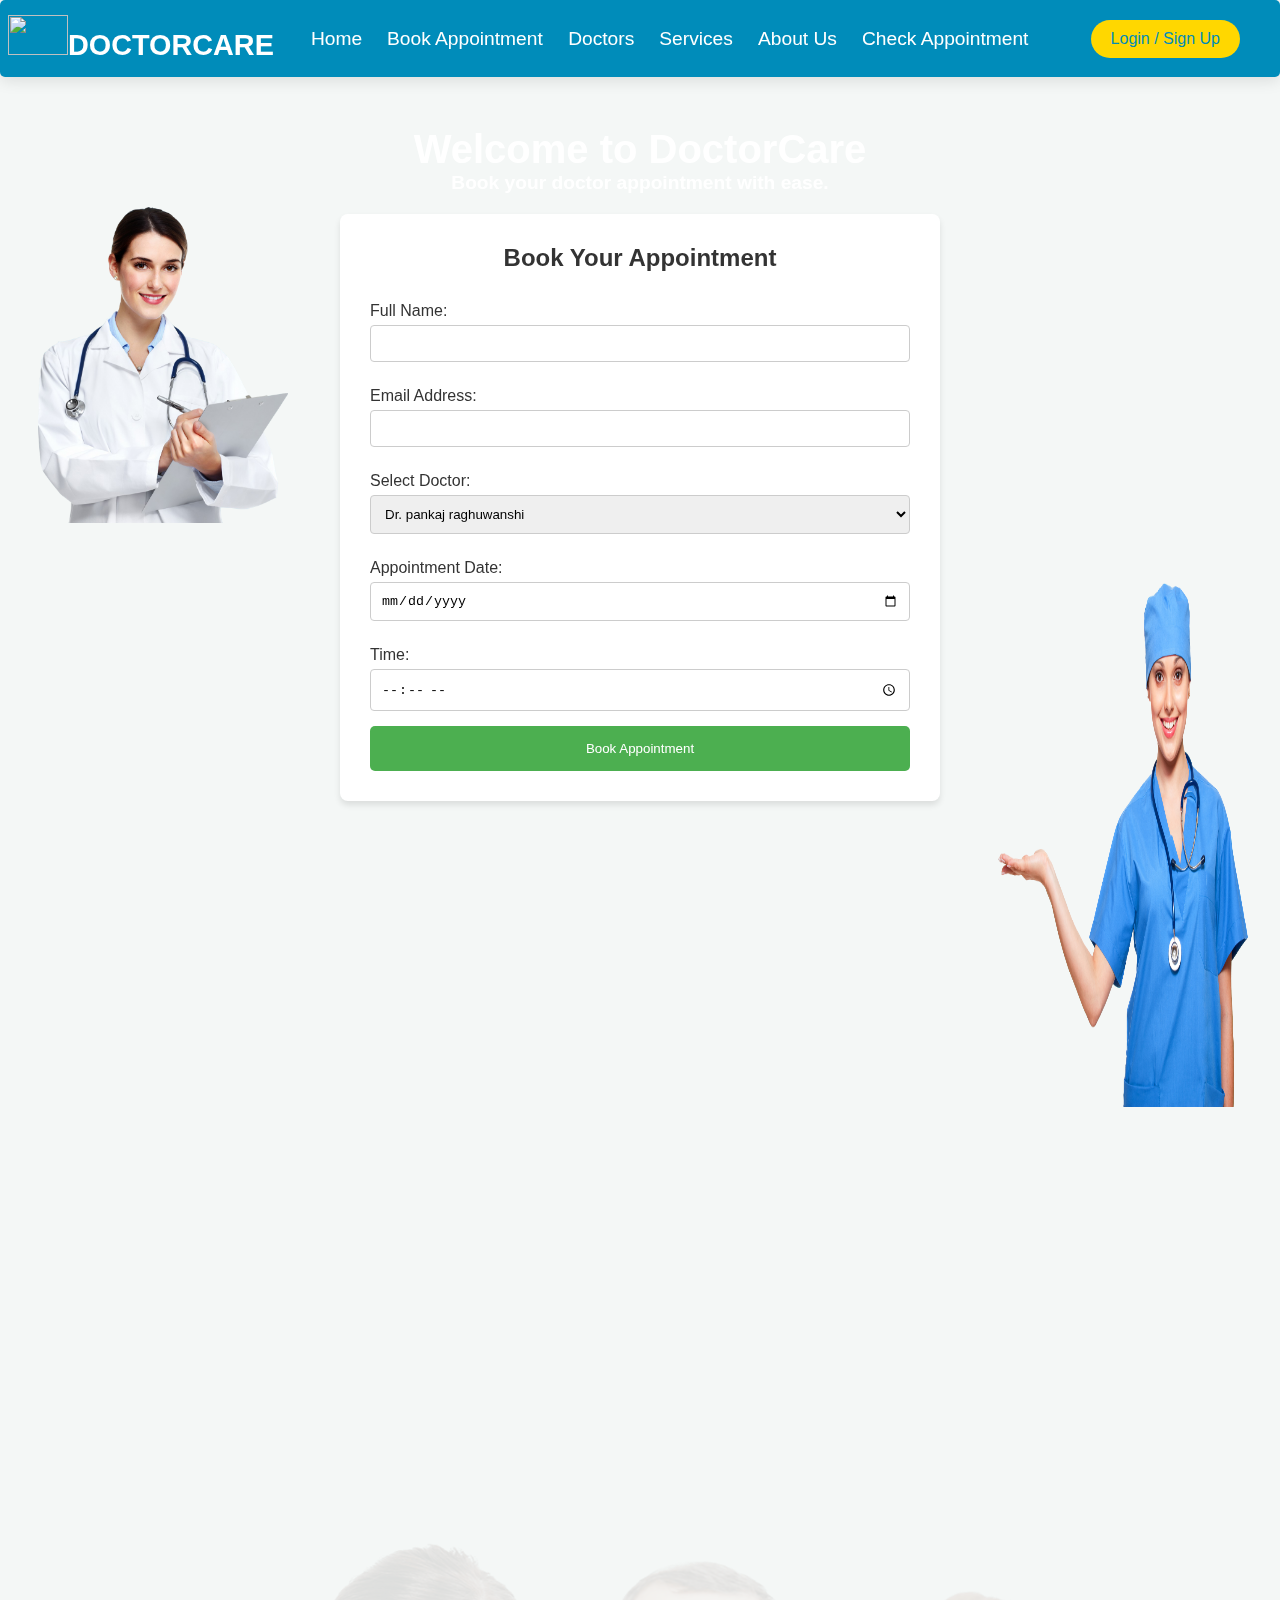
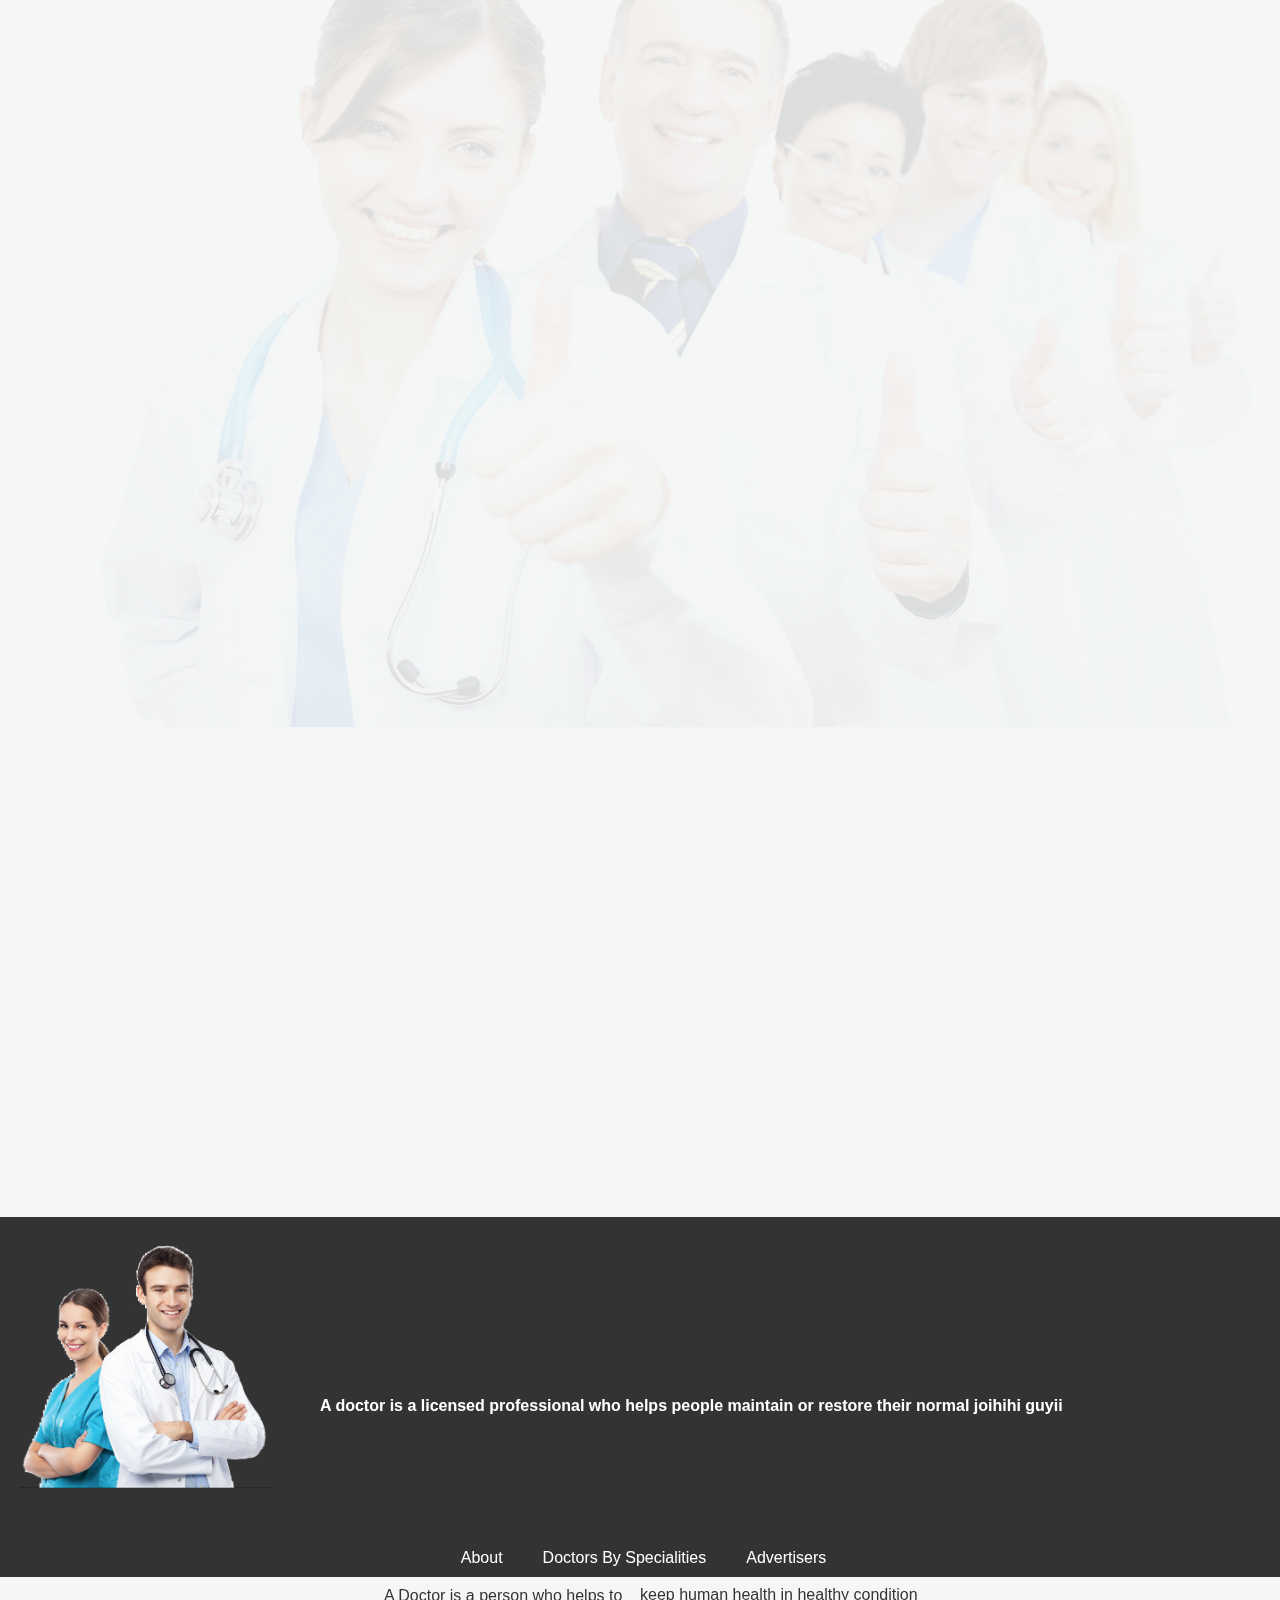
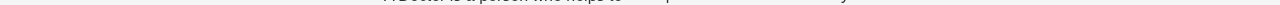
==== commit 1289172a: "11th 4th" ====
--- a/index.html
+++ b/index.html
@@ -184,3 +184,15 @@
 
 
 
+
+
+
+
+
+
+
+
+
+
+
+
--- a/index.css
+++ b/index.css
@@ -6,6 +6,7 @@
 }
 
 body {
+    overflow-x: hidden;
     font-family: 'Arial', sans-serif;
     background-color: #f4f7f6;
     color: #333;
@@ -14,6 +15,7 @@
 
 
 .navbar {
+
     display: flex;
     justify-content: space-between;
     align-items: center;
@@ -74,27 +76,6 @@
 }
 
 
-/* Media Queries for Responsiveness */
-@media (max-width: 768\px) {
-    .navbar {
-        flex-direction: column;
-        text-align: center;
-    }
-
-    .nav-links {
-        flex-direction: column;
-        margin-top: 15px;
-    }
-
-    .nav-links li {
-        margin-bottom: 10px;
-    }
-
-    .login-btn {
-        margin-top: 20px;
-    }
-}
-
 
 /* ----------------------------------------home-------------------------- */
 
@@ -113,7 +94,7 @@
     /* color: black; */
 }
 
-    /* Video Background */
+ /* Video Background */
     .video-background {
         position: fixed;
         top: 0;
@@ -212,7 +193,7 @@
 #div1{
    
     margin-left: 3%;
-    margin-top: -49%;
+    margin-top: -48%;
     width: 250px;
     height: 110vh;
 
@@ -270,47 +251,6 @@
 }
 
 
-@media (max-width: 768px) {
-    #div1 {
-        margin-bottom: 0;
-    }
-    #div1 img{
-    margin-bottom: 0;
-        width: 150px;
-        
-    }
-    #div2{
-       /* display: none; */
-width: 200px;
-       margin-top: -309%;
-    }
-    #div3{
-        margin-top: 120%;
-        margin-bottom: 0;
-    }
-    #div3-text h1{
-        font-size: small;
-margin-top: 110%;
-    }
-    
-    #div4 img{
-        width: 50px;
-    }
-    .div4img4 img{
-        margin-left: 74%;
-        width: 100px;
-        height: 35vh;
-    }
-    .div4img4{
-        margin-left: -12%;
-        color:rgba(255, 255, 255, 0.564)
-    }
-}
-
-
-
-
-
 
 
 
@@ -389,27 +329,95 @@
     margin-left: 50%;
 }
 
-/* Responsive Styles */
-
-@media (max-width: 768px) {
+
+
+
+
+
+
+
+
+
+
+
+
+
+
+
+
+
+/* ------------------Responsive Styles ---------------------------*/
+
+
+
+
+
+
+
+ @media (max-width: 768px) {
+  
+    .navbar {
+      
+     width: 100%;
+        flex-direction: column;
+        text-align: center;
+    }
+
+    .nav-links {
+        flex-direction: column;
+        margin-top: 15px;
+    }
+
+    .nav-links li {
+        margin-bottom: 10px;
+    }
+
+    .login-btn {
+        margin-top: 20px;
+    }
+
+    #div1 {
+        display: none;
+     
+    }
+
+    #div2 {
+    
+        margin-left: 45%;
+        width: 100px;
+        height: 55vh;
+        margin-top: -205%;
+    }
+
+    #div3 {
+        margin-top: 150%;
+        width: 100%;
+    }
+
+    #div3-text h1 {
+        font-size: 1rem;
+        margin-top: 8%;
+    }
+
+    .div4img4 img {
+        margin-left: 74%;
+        width: 100px;
+        height: 35vh;
+    }
+        
+
+    /* ----------------Footer Adjustments-------------------- */
+    
+
     .footimg1 img, .footimg2 img {
         width: 120px;
     }
 
-    #div1 img{
-        margin-top: 80%;
-        opacity: 0.2;
-    }
-    #div2 img{
-        margin-top: 30%;
-        margin-left: -50%;
-    }
-    #foottext-1{
+    #foottext-1 {
         margin-top: -22%;
         margin-left: 0;
         text-align: center;
     }
-
 
     #foottext-3 ul {
         margin-top: -6%;
@@ -418,29 +426,24 @@
         justify-content: center;
         gap: 15px;
     }
-#foottext-4{
-    color: wheat;
-    margin-top: -26%;
-}
-foottext-5 p{
-    color: rgb(217, 208, 205);
-    margin-top: -26%;
-}
-/*   
-    #foot {
-        flex-direction: column;
-        height: auto;
-        gap: 10px;
-    } */
-}
-
-@media (max-width: 480px) {
-    .footimg1 img, .footimg2 img {
-        
+
+    #foottext-4 {
+        color: wheat;
+        margin-top: -26%;
+    }
+
+    #foottext-5 p {
+        color: rgb(217, 208, 205);
+        margin-top: -26%;
+    }
+  
+    .footimg1 img,
+    .footimg2 img {
         width: 100px;
     }
 
-    #foottext-1, .foottexth4 {
+    #foottext-1,
+    .foottexth4 {
         font-size: 15px;
         margin-top: -10%;
         margin-left: 0;
@@ -456,7 +459,6 @@
     }
 
     #foottext-3 ul {
-        /* font-size: 10px; */
         margin-top: -25%;
         font-size: 16px;
         margin-left: 40px;
@@ -464,10 +466,10 @@
         gap: 10px;
     }
 
-    #foottext-4, #foottext-5 {
+    #foottext-4,
+    #foottext-5 {
         font-size: 10px;
         color: wheat;
-        /* margin-top: 120%; */
         margin-left: 5%;
         margin-top: 15px;
         text-align: center;
@@ -478,4 +480,4 @@
         height: auto;
         gap: 10px;
     }
-}
+} 
